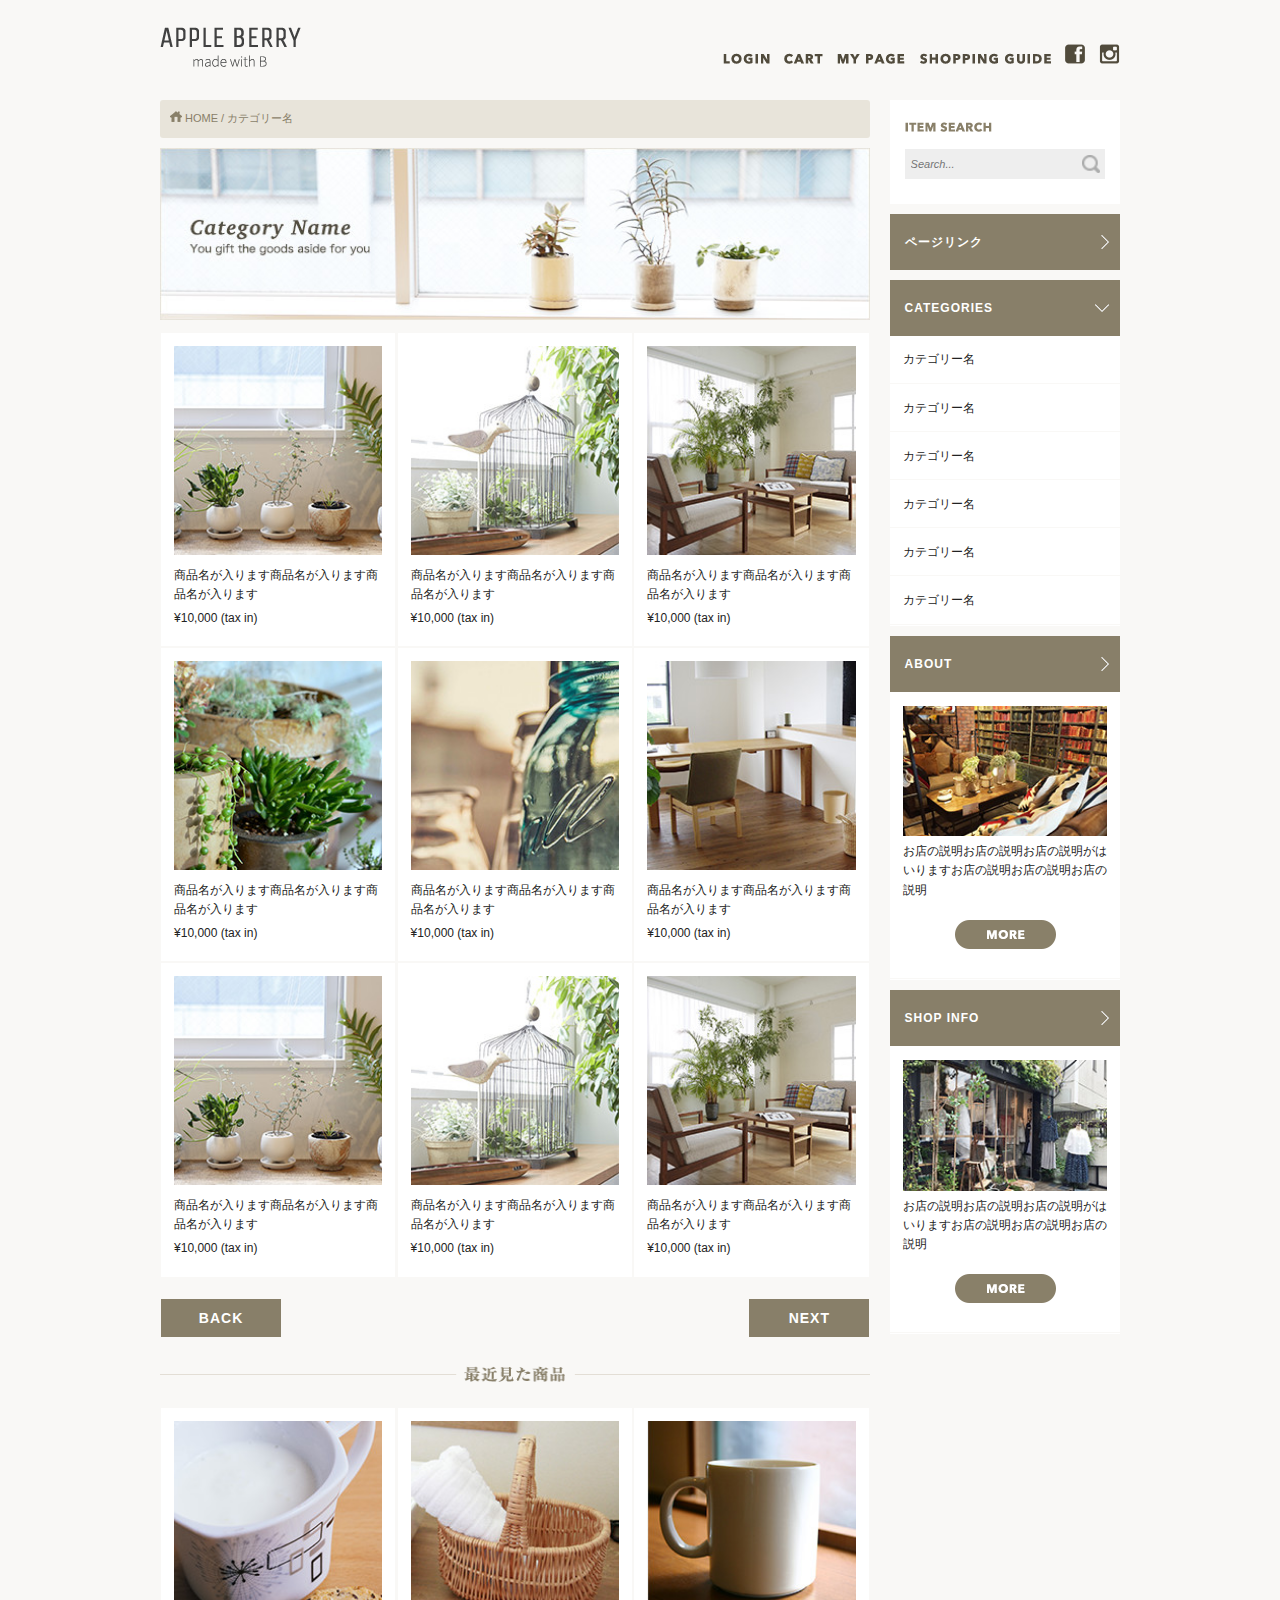
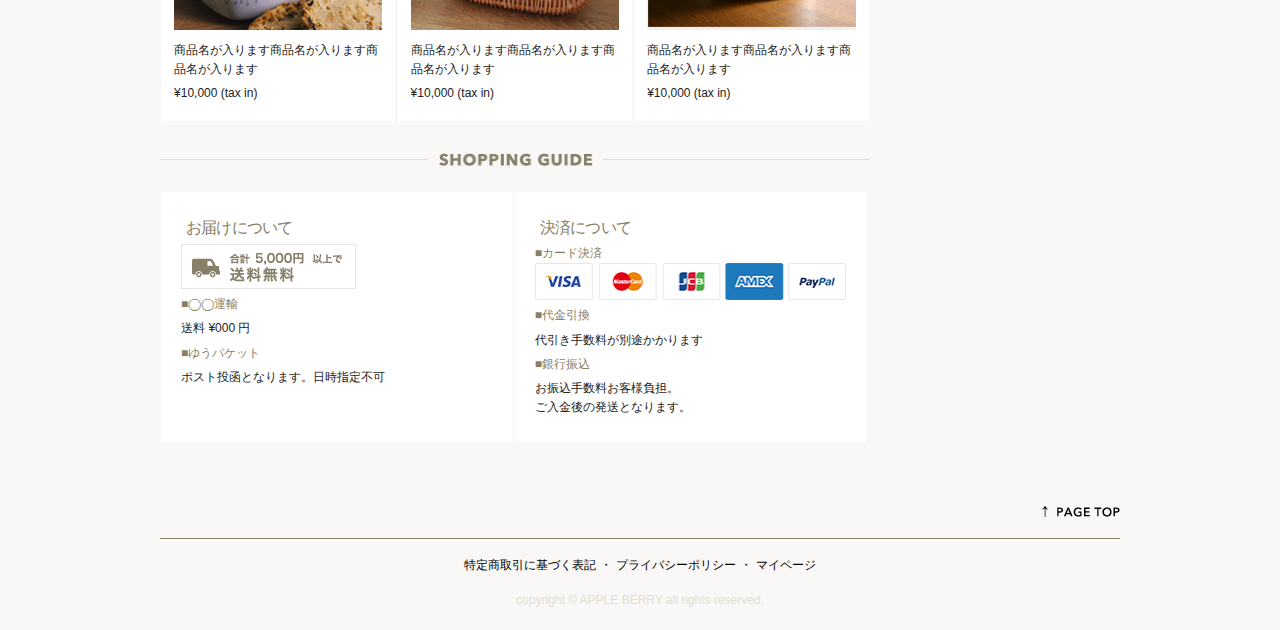
==== list.html @ 5401f638 "first commit" ====
<!DOCTYPE html>
<html>
    <head>
        <!-- Basic Page Needs
        –––––––––––––––––––––––––––––––––––––––––––––––––– -->
        <meta charset="UTF-8">
        <title>[list] ショッピングサイト</title>

        <!-- Mobile Specific Metas
        –––––––––––––––––––––––––––––––––––––––––––––––––– -->
          <meta name="viewport" content="width=device-width, initial-scale=1">
        
        <!-- CSS
        –––––––––––––––––––––––––––––––––––––––––––––––––– -->
        <link rel="stylesheet" href="css/normalize.css">
        <link rel="stylesheet" href="css/skeleton.css">
        <link rel="stylesheet" href="css/style.css">
        <link rel="stylesheet" href="css/sp_style.css" media="(max-width: 549px)"><!-- SP用のCSSをパッケージ化 -->
        <link rel="stylesheet" href="css/pc_style.css" media="print,screen and (min-width: 550px)"><!-- PC用のCSSをパッケージ化 -->
        <link rel="stylesheet" href="owlcarousel/assets/owl.carousel.min.css">
        <link rel="stylesheet" href="owlcarousel/assets/owl.theme.default.min.css">

        <!-- jQuery -->
        <script type="text/javascript" src="https://ajax.googleapis.com/ajax/libs/jquery/1.10.2/jquery.min.js"></script>
        <!-- Owl Carousel JS -->
        <script src="owlcarousel/owl.carousel.min.js"></script>
        
        <!-- Owl Carouselを動作させるために追加 -->
        <script src="test-carousel.js"></script>
        
    </head>
    <body>
    <header class="container style1">
        <div class="row">
            <h1 id="LOGO" class="four columns">
                <img src="images/top/logo.png" alt="sp_navi" srcset="images/top/logo@2x.png 2x" /></h1>
            
            <nav class="eight columns">
                
            <div id="sp_menu">
                <ul class="sp_menu_li">
                    <li><a href="#"><img src="images/top_sp/fb.png" alt="facebook" srcset="images/top_sp/fb@2x.png 2x" /></a></li>
                    <li><a href="#"><img src="images/top_sp/insta.png" alt="insta" srcset="images/top_sp/insta@2x.png 2x" /></a></li>
                    <li><div id="menu"><img src="images/top_sp/menu_icon.png" alt="menu_icon" srcset="images/top_sp/menu_icon@2x.png 2x" /></div>
                     </li>
                </ul>
                
                 <ul class="sp_menu_toggle">
                  <li class="sp_menu_t"><a href="">ログイン</a></li>
                  <li class="sp_menu_t"><a href="">カート</a></li>
                  <li class="sp_menu_t"><a href="">マイページ</a></li>
                  <li class="sp_menu_t sp_menu_t_l"><a href="">ショッピングガイド</a></li>
                 </ul>
            </div>


            <div id="pc_menu">
            <ul class="pc_menu_li">
                <li><span class="menu_txt"><a href="#"><img src="images/top/menu_login.png" alt="login"></a></span></li>
                <li><span class="menu_txt"><a href="#"><img src="images/top/menu_cart.png" alt="cart"></a></span></li>
                <li><span class="menu_txt"><a href="#"><img src="images/top/menu_mypage.png" alt="my page"></a></span></li>
                <li><span class="menu_txt"><a href="#"><img src="images/top/menu_guide.png" alt="guide"></a></span></li>
                <li><a href="#"><img src="images/top/facebook.png" alt="facebook"></a></li>
                <li><a href="#"><img src="images/top/insta.png" alt="insta"></a></li>
            </ul>
            </div>
            </nav>
        </div>
    </header>
        
    <main class="container">
        <section class="row">
            <div id="MAIN_FIELD" class="nine columns">
                <div id="pankuzu">
                    <img src="images/list/home_icon.png" alt="home_icon"> HOME / カテゴリー名
                </div>
                
               <div id="cate_image">
                    <img src="images/list/cate_image.jpg" class="u-full-width pc_side">
                    <img src="images/list/cate_image_sp.jpg" class="u-full-width sp_side">
                </div>

                <div id="ITEMS LIST">
                    <ul class="main_li">
                    <li>
                         <img src="images/top/item_01.jpg" class="u-full-width">
                         <div class="item_1">商品名が入ります商品名が入ります商品名が入ります</div>
                         <div class="item_2">¥10,000 (tax in)</div>
                    </li><li>
                         <img src="images/top/item_02.jpg" class="u-full-width">
                         <div class="item_1">商品名が入ります商品名が入ります商品名が入ります</div>
                         <div class="item_2">¥10,000 (tax in)</div>
                    </li><li>
                         <img src="images/top/item_03.jpg" class="u-full-width">
                         <div class="item_1">商品名が入ります商品名が入ります商品名が入ります</div>
                         <div class="item_2">¥10,000 (tax in)</div>
                     </li><li>
                         <img src="images/top/item_04.jpg" class="u-full-width">
                         <div class="item_1">商品名が入ります商品名が入ります商品名が入ります</div>
                         <div class="item_2">¥10,000 (tax in)</div>
                     </li><li>
                         <img src="images/top/item_05.jpg" class="u-full-width">
                         <div class="item_1">商品名が入ります商品名が入ります商品名が入ります</div>
                         <div class="item_2">¥10,000 (tax in)</div>
                     </li><li>
                         <img src="images/top/item_06.jpg" class="u-full-width">
                         <div class="item_1">商品名が入ります商品名が入ります商品名が入ります</div>
                         <div class="item_2">¥10,000 (tax in)</div>
                     </li><li>
                         <img src="images/top/item_01.jpg" class="u-full-width">
                         <div class="item_1">商品名が入ります商品名が入ります商品名が入ります</div>
                         <div class="item_2">¥10,000 (tax in)</div>
                    </li><li>
                         <img src="images/top/item_02.jpg" class="u-full-width">
                         <div class="item_1">商品名が入ります商品名が入ります商品名が入ります</div>
                         <div class="item_2">¥10,000 (tax in)</div>
                    </li><li>
                         <img src="images/top/item_03.jpg" class="u-full-width">
                         <div class="item_1">商品名が入ります商品名が入ります商品名が入ります</div>
                         <div class="item_2">¥10,000 (tax in)</div>
                     </li>
                     </ul>
                     
                     <ul class="next_box">
                         <li class="next_box0">BACK</li>
                         <li class="next_box0">NEXT</li>
                     </ul>
                </div>
                
                <div id="POPULAR_ITEMS">
                    <div class="sub_title">
                        <img src="images/list/recent_pro_pc.png" alt="recent_pro" class="u-full-width">
                    </div>
                    <div class="sub_title_sp">
                        <img src="images/list/title_recent_pro.png" alt="title_popular" srcset="images/list/title_recent_pro@2x.png 2x">
                    </div>
                    <ul class="guide_box0">
                    <li>
                         <img src="images/top/item_07.jpg" class="u-full-width">
                         <div class="item_1">商品名が入ります商品名が入ります商品名が入ります</div>
                         <div class="item_2">¥10,000 (tax in)</div>
                     </li><li>
                         <img src="images/top/item_08.jpg" class="u-full-width">
                         <div class="item_1">商品名が入ります商品名が入ります商品名が入ります</div>
                         <div class="item_2">¥10,000 (tax in)</div>
                     </li><li>
                         <img src="images/top/item_09.jpg" class="u-full-width">
                         <div class="item_1">商品名が入ります商品名が入ります商品名が入ります</div>
                         <div class="item_2">¥10,000 (tax in)</div>
                     </li>
                     </ul>
                </div>
            
                <div id="SHOPPING_GUIDE">
                    <div class="sub_title">
                        <img src="images/top/title_guide.png" alt="title_guide" class="u-full-width">
                    </div>
                    <div class="sub_title_sp">
                        <img src="images/top_sp/title_guide.png" alt="title_guide" srcset="images/top_sp/title_guide@2x.png 2x">
                    </div>
                    <ul class="guide_box1">
                        <li class="guide_box">
                             <h4>お届けについて</h4>
                             <img src="images/top/otodoke_banner.png" class="">
                             <div class="guide_1">■◯◯運輸</div>
                             <div class="item_1">送料 ¥000 円</div>
                             <div class="guide_1">■ゆうパケット</div>
                             <div class="item_1">ポスト投函となります。日時指定不可</div>
                        </li><li class="guide_box">
                             <h4>決済について</h4>
                             <div class="guide_1">■カード決済</div>
                             <img src="images/top/cards.png" class="u-full-width">
                             <div class="guide_1">■代金引換</div>
                             <div class="item_1">代引き手数料が別途かかります</div>
                             <div class="guide_1">■銀行振込</div>
                             <div class="item_1">お振込手数料お客様負担。<br>
                                ご入金後の発送となります。</div>
                        </li>
                    </ul>
                </div>

            </div>

            <div id="SUB_FIELD" class="three columns">
              <article id="SEARCH_ENGINE">
                <form action="#" method="post" name="search_engines">
                  <div class="pc_side"><img src="images/top/itemserch.png" alt="guide"></div>
                  <dl>
                    <dt><input type="search" id="SEARCH_TXT" placeholder="Search..." value="" name="search" size="30" maxlength="255"></dt>
                    <dd><input type="image" src="images/top/search_icon.png"></dd>
                  </dl>
                </form>
              </article>
              <article id="PAGE_LINK" class="sub_box link_box">
                  <h4>ページリンク</h4>
              </article>
              <article id="CATEGORIES" class="sub_box link_box link_box_a">
                  <h4>CATEGORIES</h4>
                  <ul>
                      <li>カテゴリー名</li>
                      <li>カテゴリー名</li>
                      <li>カテゴリー名</li>
                      <li>カテゴリー名</li>
                      <li>カテゴリー名</li>
                      <li>カテゴリー名</li>
                  </ul>
              </article>
              <article id="ABOUT" class="sub_box link_box">
                  <h4>ABOUT</h4>
                  <ul class="">
                      <li>
                         <img src="images/top/about_img.jpg" class="u-full-width pc_side">
                         <img src="images/top/about_img.jpg" width="49%" class="sp_side">
                         <div class="sub_box_right">お店の説明お店の説明お店の説明がはいりますお店の説明お店の説明お店の説明
                         <div class="more_b"><img src="images/top/more_btn.png"></div></div>
                      </li>
                  </ul>
              </article>
              <article id="SHOP_INFO" class="sub_box link_box">
                  <h4>SHOP INFO</h4>
                  <ul>
                      <li>
                         <img src="images/top/shopinfo_img.jpg" class="u-full-width pc_side">
                         <img src="images/top/shopinfo_img.jpg" width="49%" class="sp_side">
                         <div class="sub_box_right">お店の説明お店の説明お店の説明がはいりますお店の説明お店の説明お店の説明
                         <div class="more_b"><img src="images/top/more_btn.png"></div></div>
                      </li>
                  </ul>
              </article>
            
              <div>
                
              </div>

            </div>
            
            
  </section>
</main>


<footer class="container">
  <div id="page_top" class="row twelve columns">
    <a href="#"><img src="images/top/pagetop.png" alt="login"></a>
  </div>
  
  <div class="row twelve columns">
    <ul class="footer_list">
      <li><a href="#" title="特定商取引に基づく表記">特定商取引に基づく表記</a></li>
      <li>・</li>
      <li><a href="#" title="プライバシーポリシー">プライバシーポリシー</a></li>
      <li>・</li>
      <li><a href="#" title="マイページ">マイページ</a></li>
    </ul>

    <small class="twelve columns copyright">copyright &copy; APPLE BERRY all rights reserved.</small>
  </div>
</footer>

<script>
$(document).ready(function(){
  $("#menu").click(function(){
    $(".sp_menu_toggle").slideToggle();
  });
});
</script>

    </body>
</html>
---- css/skeleton.css ----
/*
* Skeleton V2.0.4
* Copyright 2014, Dave Gamache
* www.getskeleton.com
* Free to use under the MIT license.
* http://www.opensource.org/licenses/mit-license.php
* 12/29/2014
*/


/* Table of contents
––––––––––––––––––––––––––––––––––––––––––––––––––
- Grid
- Base Styles
- Typography
- Links
- Buttons
- Forms
- Lists
- Code
- Tables
- Spacing
- Utilities
- Clearing
- Media Queries
*/


/* Grid
–––––––––––––––––––––––––––––––––––––––––––––––––– */
.container {
  position: relative;
  width: 100%;
  max-width: 960px;
  margin: 0 auto;
  padding: 0 20px;
  box-sizing: border-box; }
.column,
.columns {
  width: 100%;
  float: left;
  box-sizing: border-box; }

/* For devices larger than 400px */
@media (min-width: 400px) {
  .container {
    width: 85%;
    padding: 0; }
}

/* For devices larger than 550px */
@media (min-width: 550px) {
  .container {
    width: 80%; }
  .column,
  .columns {
    margin-left: 4%; }
  .column:first-child,
  .columns:first-child {
    margin-left: 0; }

  .one.column,
  .one.columns                    { width: 4.66666666667%; }
  .two.columns                    { width: 13.3333333333%; }
  .three.columns                  { width: 22%;            }
  .four.columns                   { width: 30.6666666667%; }
  .five.columns                   { width: 39.3333333333%; }
  .six.columns                    { width: 48%;            }
  .seven.columns                  { width: 56.6666666667%; }
  .eight.columns                  { width: 65.3333333333%; }
  .nine.columns                   { width: 74.0%;          }
  .ten.columns                    { width: 82.6666666667%; }
  .eleven.columns                 { width: 91.3333333333%; }
  .twelve.columns                 { width: 100%; margin-left: 0; }

  .one-third.column               { width: 30.6666666667%; }
  .two-thirds.column              { width: 65.3333333333%; }

  .one-half.column                { width: 48%; }

  /* Offsets */
  .offset-by-one.column,
  .offset-by-one.columns          { margin-left: 8.66666666667%; }
  .offset-by-two.column,
  .offset-by-two.columns          { margin-left: 17.3333333333%; }
  .offset-by-three.column,
  .offset-by-three.columns        { margin-left: 26%;            }
  .offset-by-four.column,
  .offset-by-four.columns         { margin-left: 34.6666666667%; }
  .offset-by-five.column,
  .offset-by-five.columns         { margin-left: 43.3333333333%; }
  .offset-by-six.column,
  .offset-by-six.columns          { margin-left: 52%;            }
  .offset-by-seven.column,
  .offset-by-seven.columns        { margin-left: 60.6666666667%; }
  .offset-by-eight.column,
  .offset-by-eight.columns        { margin-left: 69.3333333333%; }
  .offset-by-nine.column,
  .offset-by-nine.columns         { margin-left: 78.0%;          }
  .offset-by-ten.column,
  .offset-by-ten.columns          { margin-left: 86.6666666667%; }
  .offset-by-eleven.column,
  .offset-by-eleven.columns       { margin-left: 95.3333333333%; }

  .offset-by-one-third.column,
  .offset-by-one-third.columns    { margin-left: 34.6666666667%; }
  .offset-by-two-thirds.column,
  .offset-by-two-thirds.columns   { margin-left: 69.3333333333%; }

  .offset-by-one-half.column,
  .offset-by-one-half.columns     { margin-left: 52%; }

}


/* Base Styles
–––––––––––––––––––––––––––––––––––––––––––––––––– */
/* NOTE
html is set to 62.5% so that all the REM measurements throughout Skeleton
are based on 10px sizing. So basically 1.5rem = 15px :) */
html {
  font-size: 62.5%; }
body {
  font-size: 1.5em; /* currently ems cause chrome bug misinterpreting rems on body element */
  line-height: 1.6;
  font-weight: 400;
  font-family: "Raleway", "HelveticaNeue", "Helvetica Neue", Helvetica, Arial, sans-serif;
  color: #222; }


/* Typography
–––––––––––––––––––––––––––––––––––––––––––––––––– */
h1, h2, h3, h4, h5, h6 {
  margin-top: 0;
  margin-bottom: 2rem;
  font-weight: 300; }
h1 { font-size: 4.0rem; line-height: 1.2;  letter-spacing: -.1rem;}
h2 { font-size: 3.6rem; line-height: 1.25; letter-spacing: -.1rem; }
h3 { font-size: 3.0rem; line-height: 1.3;  letter-spacing: -.1rem; }
h4 { font-size: 2.4rem; line-height: 1.35; letter-spacing: -.08rem; }
h5 { font-size: 1.8rem; line-height: 1.5;  letter-spacing: -.05rem; }
h6 { font-size: 1.5rem; line-height: 1.6;  letter-spacing: 0; }

/* Larger than phablet */
@media (min-width: 550px) {
  h1 { font-size: 5.0rem; }
  h2 { font-size: 4.2rem; }
  h3 { font-size: 3.6rem; }
  h4 { font-size: 3.0rem; }
  h5 { font-size: 2.4rem; }
  h6 { font-size: 1.5rem; }
}

p {
  margin-top: 0; }


/* Links
–––––––––––––––––––––––––––––––––––––––––––––––––– */
a {
  color: #1EAEDB; }
a:hover {
  color: #0FA0CE; }


/* Buttons
–––––––––––––––––––––––––––––––––––––––––––––––––– */
.button,
button,
input[type="submit"],
input[type="reset"],
input[type="button"] {
  display: inline-block;
  height: 38px;
  padding: 0 30px;
  color: #555;
  text-align: center;
  font-size: 11px;
  font-weight: 600;
  line-height: 38px;
  letter-spacing: .1rem;
  text-transform: uppercase;
  text-decoration: none;
  white-space: nowrap;
  background-color: transparent;
  border-radius: 4px;
  border: 1px solid #bbb;
  cursor: pointer;
  box-sizing: border-box; }
.button:hover,
button:hover,
input[type="submit"]:hover,
input[type="reset"]:hover,
input[type="button"]:hover,
.button:focus,
button:focus,
input[type="submit"]:focus,
input[type="reset"]:focus,
input[type="button"]:focus {
  color: #333;
  border-color: #888;
  outline: 0; }
.button.button-primary,
button.button-primary,
input[type="submit"].button-primary,
input[type="reset"].button-primary,
input[type="button"].button-primary {
  color: #FFF;
  background-color: #33C3F0;
  border-color: #33C3F0; }
.button.button-primary:hover,
button.button-primary:hover,
input[type="submit"].button-primary:hover,
input[type="reset"].button-primary:hover,
input[type="button"].button-primary:hover,
.button.button-primary:focus,
button.button-primary:focus,
input[type="submit"].button-primary:focus,
input[type="reset"].button-primary:focus,
input[type="button"].button-primary:focus {
  color: #FFF;
  background-color: #1EAEDB;
  border-color: #1EAEDB; }


/* Forms
–––––––––––––––––––––––––––––––––––––––––––––––––– */
input[type="email"],
input[type="number"],
input[type="search"],
input[type="text"],
input[type="tel"],
input[type="url"],
input[type="password"],
textarea,
select {
  height: 38px;
  padding: 6px 10px; /* The 6px vertically centers text on FF, ignored by Webkit */
  background-color: #fff;
  border: 1px solid #D1D1D1;
  border-radius: 4px;
  box-shadow: none;
  box-sizing: border-box; }
/* Removes awkward default styles on some inputs for iOS */
input[type="email"],
input[type="number"],
input[type="search"],
input[type="text"],
input[type="tel"],
input[type="url"],
input[type="password"],
textarea {
  -webkit-appearance: none;
     -moz-appearance: none;
          appearance: none; }
textarea {
  min-height: 65px;
  padding-top: 6px;
  padding-bottom: 6px; }
input[type="email"]:focus,
input[type="number"]:focus,
input[type="search"]:focus,
input[type="text"]:focus,
input[type="tel"]:focus,
input[type="url"]:focus,
input[type="password"]:focus,
textarea:focus,
select:focus {
  border: 1px solid #33C3F0;
  outline: 0; }
label,
legend {
  display: block;
  margin-bottom: .5rem;
  font-weight: 600; }
fieldset {
  padding: 0;
  border-width: 0; }
input[type="checkbox"],
input[type="radio"] {
  display: inline; }
label > .label-body {
  display: inline-block;
  margin-left: .5rem;
  font-weight: normal; }


/* Lists
–––––––––––––––––––––––––––––––––––––––––––––––––– */
ul {
  list-style: circle inside; }
ol {
  list-style: decimal inside; }
ol, ul {
  padding-left: 0;
  margin-top: 0; }
ul ul,
ul ol,
ol ol,
ol ul {
  margin: 1.5rem 0 1.5rem 3rem;
  font-size: 90%; }
li {
  margin-bottom: 1rem; }


/* Code
–––––––––––––––––––––––––––––––––––––––––––––––––– */
code {
  padding: .2rem .5rem;
  margin: 0 .2rem;
  font-size: 90%;
  white-space: nowrap;
  background: #F1F1F1;
  border: 1px solid #E1E1E1;
  border-radius: 4px; }
pre > code {
  display: block;
  padding: 1rem 1.5rem;
  white-space: pre; }


/* Tables
–––––––––––––––––––––––––––––––––––––––––––––––––– */
th,
td {
  padding: 12px 15px;
  text-align: left;
  border-bottom: 1px solid #E1E1E1; }
th:first-child,
td:first-child {
  padding-left: 0; }
th:last-child,
td:last-child {
  padding-right: 0; }


/* Spacing
–––––––––––––––––––––––––––––––––––––––––––––––––– */
button,
.button {
  margin-bottom: 1rem; }
input,
textarea,
select,
fieldset {
  margin-bottom: 1.5rem; }
pre,
blockquote,
dl,
figure,
table,
p,
ul,
ol,
form {
  margin-bottom: 2.5rem; }


/* Utilities
–––––––––––––––––––––––––––––––––––––––––––––––––– */
.u-full-width {
  width: 100%;
  box-sizing: border-box; }
.u-max-full-width {
  max-width: 100%;
  box-sizing: border-box; }
.u-pull-right {
  float: right; }
.u-pull-left {
  float: left; }


/* Misc
–––––––––––––––––––––––––––––––––––––––––––––––––– */
hr {
  margin-top: 3rem;
  margin-bottom: 3.5rem;
  border-width: 0;
  border-top: 1px solid #E1E1E1; }


/* Clearing
–––––––––––––––––––––––––––––––––––––––––––––––––– */

/* Self Clearing Goodness */
.container:after,
.row:after,
.u-cf {
  content: "";
  display: table;
  clear: both; }


/* Media Queries
–––––––––––––––––––––––––––––––––––––––––––––––––– */
/*
Note: The best way to structure the use of media queries is to create the queries
near the relevant code. For example, if you wanted to change the styles for buttons
on small devices, paste the mobile query code up in the buttons section and style it
there.
*/


/* Larger than mobile */
@media (min-width: 400px) {}

/* Larger than phablet (also point when grid becomes active) */
@media (min-width: 550px) {}

/* Larger than tablet */
@media (min-width: 750px) {}

/* Larger than desktop */
@media (min-width: 1000px) {}

/* Larger than Desktop HD */
@media (min-width: 1200px) {}
---- css/style.css ----
html {
  font-size: 62.5%;
}

body {
  background: #f9f8f6;
  margin: auto;
}



form,h1,h2,h3,h4,dl,dt,dd,ul,li{
	margin:0; padding:0;
}


/* SUB BOXに関する設定 */
.sub_box,#SEARCH_ENGINE{
	margin-bottom:10px;
	background:#fff;
}

/* 検索エンジン部分 */
#SEARCH_ENGINE{
	padding:15px;
}
input[type="search"]{
  border-radius: 0px;
	margin:10px auto;
	padding:3px 15% 3px 3%;
	width:82%;
	height:24px;
	border:none;
	background:#eee;
	font-size:1.1rem;
	font-style: italic;
	position:relative; /* 入力部分の上に検索ボタンを置くため */
	z-index:0; /* 入力部分の上に検索ボタンを置くため：重ね順を定義 */
	-webkit-appearance: textfield;
	-moz-box-sizing: content-box;
	-webkit-box-sizing: content-box;
	box-sizing: content-box;
	border:none;
}
input[type="image"]{
	float:right;
	margin:-34px 5px 0 0;
	position:relative; /* 入力部分の上に検索ボタンを置くため */
	z-index:100; /* 入力部分の上に検索ボタンを置くため：重ね順を定義 */
	height:18px;
}



.link_box h4{
	background:#887f69;
	color:#fff;
	font-size:1.2rem;
	padding:20px 15px;
	font-weight:bold;
	letter-spacing: 1px;
}

.link_box h4{
	background:#887f69 url(../images/top/next_icon.png) no-repeat 95% center;
}

.link_box_a h4{
	background:#887f69 url(../images/top/down_icon.png) no-repeat 95% center;
}


.link_box ul{
  margin: 0;
}

.link_box li{
	list-style: none;
	border-bottom:1px solid #f9f8f6;
  width: 100%;
}

.about_box ul{
  margin: 0;
}

.about_box li{
  box-sizing: border-box;
	list-style: none;
	border-bottom:1px solid #f9f8f6;
  width: 100%;
  padding: 12px;
}

.guide_box0{
	display:flex;
  flex-wrap: wrap;
}


.guide_box{
  padding: 20px;
  width:49.5%;
	font-size:1.2rem;
  }

.guide_box h4 {
  padding: 5px;
	font-size:1.6rem;
  color: #887f69;
    }

.guide_1{
  color: #887f69;
  }

#pankuzu{
  background-color: #e8e4da;
  margin-bottom: 10px;
  padding: 10px;
	font-size:1.1rem;
  color: #887f69;
  border-radius: 3px; 
}

#cate_image{
	margin-bottom: 5px;
}


.next_box {
	display:flex;
  justify-content: space-between;
}

.next_box0{
	background-color: #887f69;
	color: #fff;
	padding: 8px 0;
	width: 120px;
	text-align: center;
	font-size: 1.4rem;
	font-weight:bold;
	letter-spacing: 1px;
}

#products_box{
	background: #fff;
	margin-bottom:30px;
}

#products_id {
    font-weight: normal;
    font-size: 1.0rem;
    color: #a6a6a6;
}

#products_name{
	padding:0 0 30px;
	margin-bottom:20px;
	font-size:1.4rem;
	font-weight:bold;
	border-bottom: 1px solid #e2ddd4;
}
#products_id{
	font-weight:normal;
	font-size:1.1rem;
	color: #b0b0b0;
}

#display_box{
	margin-bottom: 20px;
	padding-bottom:20px;
	border-bottom:1px solid #e2ddd4;
}
#display_box img{
	width:100%;
	display:block;
}
#list_img li img{
	border:1px solid #fff;
	border-top:none;
}

#cart_box h3 {
    font-size: 1.5rem;
    font-weight: bold;
    color: #8a8168;
    padding-top: 20px;
}

#cart_box table {
    margin-top: 20px;
    width: 100%;
}

#cart_box table, #cart_box tr, #cart_box th, #cart_box td {
    border: 1px solid #e2ddd4;
}

#cart_box th, #cart_box td {
    padding: 10px 0;
    text-align: center;
}

#cart_box th {
    font-size: 1.2rem;
    color: #998669;
    font-weight: normal;
    background: #f9f9f5;
}


#price_data {
    border-top: 1px solid #e2ddd4;
    border-bottom: 1px solid #e2ddd4;
}

#products_details {
	margin-top: 30px;
}

#products_details h2{
    font-size: 1.5rem;
    font-weight: bold;
    color: #8a8168;
	border-bottom:1px solid #8a8168;
	padding: 10px 0;
}

#products_details h3{
    font-size: 1.5rem;
    font-weight: bold;
    color: #8a8168;
	padding: 20px 0;
}

#products_details p{
    font-size: 1.4rem;
}

#products_details table {
    margin-top: 20px;
    width: 100%;
}

#products_details table, #products_details tr, #products_details th, #products_details td {
    border: 1px solid #e2ddd4;
}

#products_details th, #products_details td {
    padding: 10px 0;
    text-align: center;
    font-size: 1.2rem;
    color: #998669;
}

#products_details th {
	width: 30%;
    font-weight: normal;
    background: #f9f9f5;
}

.form_wrap h3 {
    width: 35%;
}

.form_wrap h3, .form_wrap div {
    display: inline-block;
    padding: 10px 0 0;
    margin-bottom: 10px;
}

.form_wrap div {
    width: 62%;
    white-space: nowrap;
}

.price_text1{
    font-size: 1.4rem;
    font-style: italic;
    color: #e80f66;
}

.price_text2{
    font-size: 2.2rem;
    font-style: italic;
    color: #e80f66;
}

.price_text3{
    font-size: 1.4rem;
    padding-left: 1px;
}


#quantity_data {
    margin-bottom: -15px;
}

#quantity_data h3{
    font-size: 1.5rem;
    font-weight: bold;
    color: #8a8168;
	padding: 20px 0;
}


.clearfix::after {
    content: '';
    display: block;
    clear: both;
}

input{
	margin: 0;
}
---- css/sp_style.css ----
header {
	padding:20px 0 0 !important;
	text-align: center;
}

#sp_menu {
  display: block;
}

#pc_menu {
  display: none;
}
header .sp_menu_li {
}

header li.menu_txt a {
  display: inline-block;
  line-height: 40px;
}


header ul {
  padding: 10px 0 0;
	text-align: center;
}

header li {
  display: inline-block;
  margin: 20px 0 0 10px;
}

header li {
  vertical-align: bottom;
}

#menu {
  cursor: pointer;
}

.sp_menu_toggle {
  background: #ff6d77;
  padding: 15px;
  display: none;
}

.sp_menu_t {
    width: 100%;
    margin: 5px 0;
    font-size:1.5rem;
    text-align: left;
    border-bottom: 1px solid #fff;
    padding-bottom: 10px;
}

.sp_menu_t_l {
    border-bottom: none;
}


.sp_menu_t a {
    text-decoration: none;
    color: #fff
}


footer {
  margin: 0 auto;
  text-align: center;
  line-height: 20px;
}

footer a {
  color: #000;
  text-decoration: none;
  font-size: 1.2rem;
}

footer a:hover {
  color: #b0b0b0;
}

footer .copyright {
  color: #e2ddd4;  
  margin-bottom: 20px;
}

footer .footer_list{
  padding: 20px 0 10px;
  margin: 0;
}

footer #page_top {
  text-align: center;
  border-bottom: 1px solid #887f69;
  padding-bottom: 15px;
}

footer ui{
}

footer li{
	display:inline-block;
	font-size:1.2rem;
}

.container {
    padding: 0 10px;
}

main ul{
  margin: 10px 0 20px 0 ;
}

main li{
  box-sizing: border-box;
	display:inline-block;
	font-size:1.1rem;
	background:#fff;
  margin: 1px 0.2%;
  padding: 10px;
  width:49% ;
}

.main_li_products{
  margin: 0 0.35%;
  padding: 0;
  width:19.3% ;
}

.sub_title{
  display:none;
  }

.sub_title_sp{
  text-align: center;
    padding: 0;
}

.sub_title_sp0{
  padding-top: 20px;  
}


.link_box h4{
	padding:15px;
}

.item_1{
  margin: 3px 0 10px 0;
  }

.item_2{
  margin: 3px 0 0 0;
  }

.more_b{
	margin:20px auto 10px;
	text-align: left;
}

.guide_box{
  padding: 20px;
	font-size:1.1rem;
  width:100% ;
  }

.guide_1{
	margin: 5px 0;
}

.sub_box_right {
  width: 48%;
  display: inline-block;
  vertical-align: top;
  padding: 0 0 0 5px;
} 



#cart_box h3 {
  margin-top: -15px;
}

#cart_box1 {
  border-bottom: 1px solid #e2ddd4;
  padding-bottom: 5px;
}

#products_box {
  margin : 10px 0 0 0;
  padding: 20px 10px 10px 10px;
}

#products_id {
    display: block;
    padding: 5px 0 0 0;
    margin-bottom: -10px;
}


#add_to_cart {
    width: 225px;
  margin: 10px auto 0;
}

#products_details {
    margin-top: 10px;
}

.cart_box1 {
    border-top: 1px solid #e2ddd4;
}

#products_details td {
    text-align: left;
    padding: 10px;
}

input[type="text"] {
    max-width: 140px;
}

.pc_side{
  display: none;
}
---- css/pc_style.css ----
header {
	padding:20px 0 0 !important;

}

.style1{
  margin-bottom: 20px;
}

.three.columns{
  width: 24%; 
  margin-left: 2%;
  }

#sp_menu {
  display: none;
}

#pc_menu {
  display: block;
}
header .pc_menu_li {
  margin: 0;
  padding: 0;
}
header li.menu_txt a {
  display: inline-block;
  line-height: 40px;
}


header ul {
  float: right;
  padding: 10px 0 0;
}

header li {
  display: inline-block;
  margin: 20px 0 0 10px;
}

header li, header li * {
  vertical-align: bottom;
}


footer {
  margin: 0 auto;
  text-align: center;
  line-height: 20px;
}

footer a {
  color: #000;
  text-decoration: none;
  font-size: 1.2rem;
}

footer a:hover {
  color: #b0b0b0;
}

footer .copyright {
  color: #e2ddd4;  
  margin-bottom: 20px;
}

footer .footer_list{
  padding: 15px;
  margin: 0;
}

footer #page_top {
  text-align: right;
  border-bottom: 1px solid #887f69;
  padding-bottom: 15px;
}

footer ui{
    margin: 0;
}

footer li{
	display:inline-block;
	font-size:1.2rem;
}

main ul{
  margin: 0 0 20px 0 ;
}

main li{
  box-sizing: border-box;
	display:inline-block;
	font-size:1.2rem;
	background:#fff;
  margin: 1px 0.15%;
  padding: 13px;
  width:33% ;
}

#NEW_ITEMS{
  margin: 0;
}

#POPULAR_ITEMS{
  margin: 0;
  }

/* 
#SUB_FIELD{
  margin-left: 20px;
} 
*/

.sub_title{
  padding: 8px 0 17px 0 ;
  }

.sub_title_sp{
  display: none;
}

.item_1{
  margin: 5px 0;
  }

.item_2{
  margin: 5px 0;
  }

.more_b{
	margin:20px auto 10px;
	text-align: center;
}

.guide_box1{
	display:flex;
}

.guide_box{
  padding: 20px;
  width:49.5%;
	font-size:1.2rem;
  margin-bottom: 40px;
}

.sp_side{
  display: none;
}



#products_box {
  margin-top: 10px;
    padding: 40px 5%;
}


#products_id{
	float:right;
  padding-top: 5px;
}

#display_img{
	width:71.4%;
	float:left;
}
#display_img img{
	border-right:1px solid #fff;
}
#list_img{
	width:28.5%;
	float:right;
}

#list_img li{
	width:49.7%;
	float:left;
	padding: 0 0 0 5px;
}


#cart_box1 {
    float: left;
    width: 55%;
}
.cart_box0 {
    border-bottom: 1px solid #e2ddd4;
    padding-bottom: 3px;
}

.cart_box3 {
    border-top: 1px solid #e2ddd4;
    margin-bottom: 10px;
    padding-top: 3px;
}


#add_to_cart {
    width: 225px;
    float: right;
}

input[type="text"] {
  max-width: 150px;
}
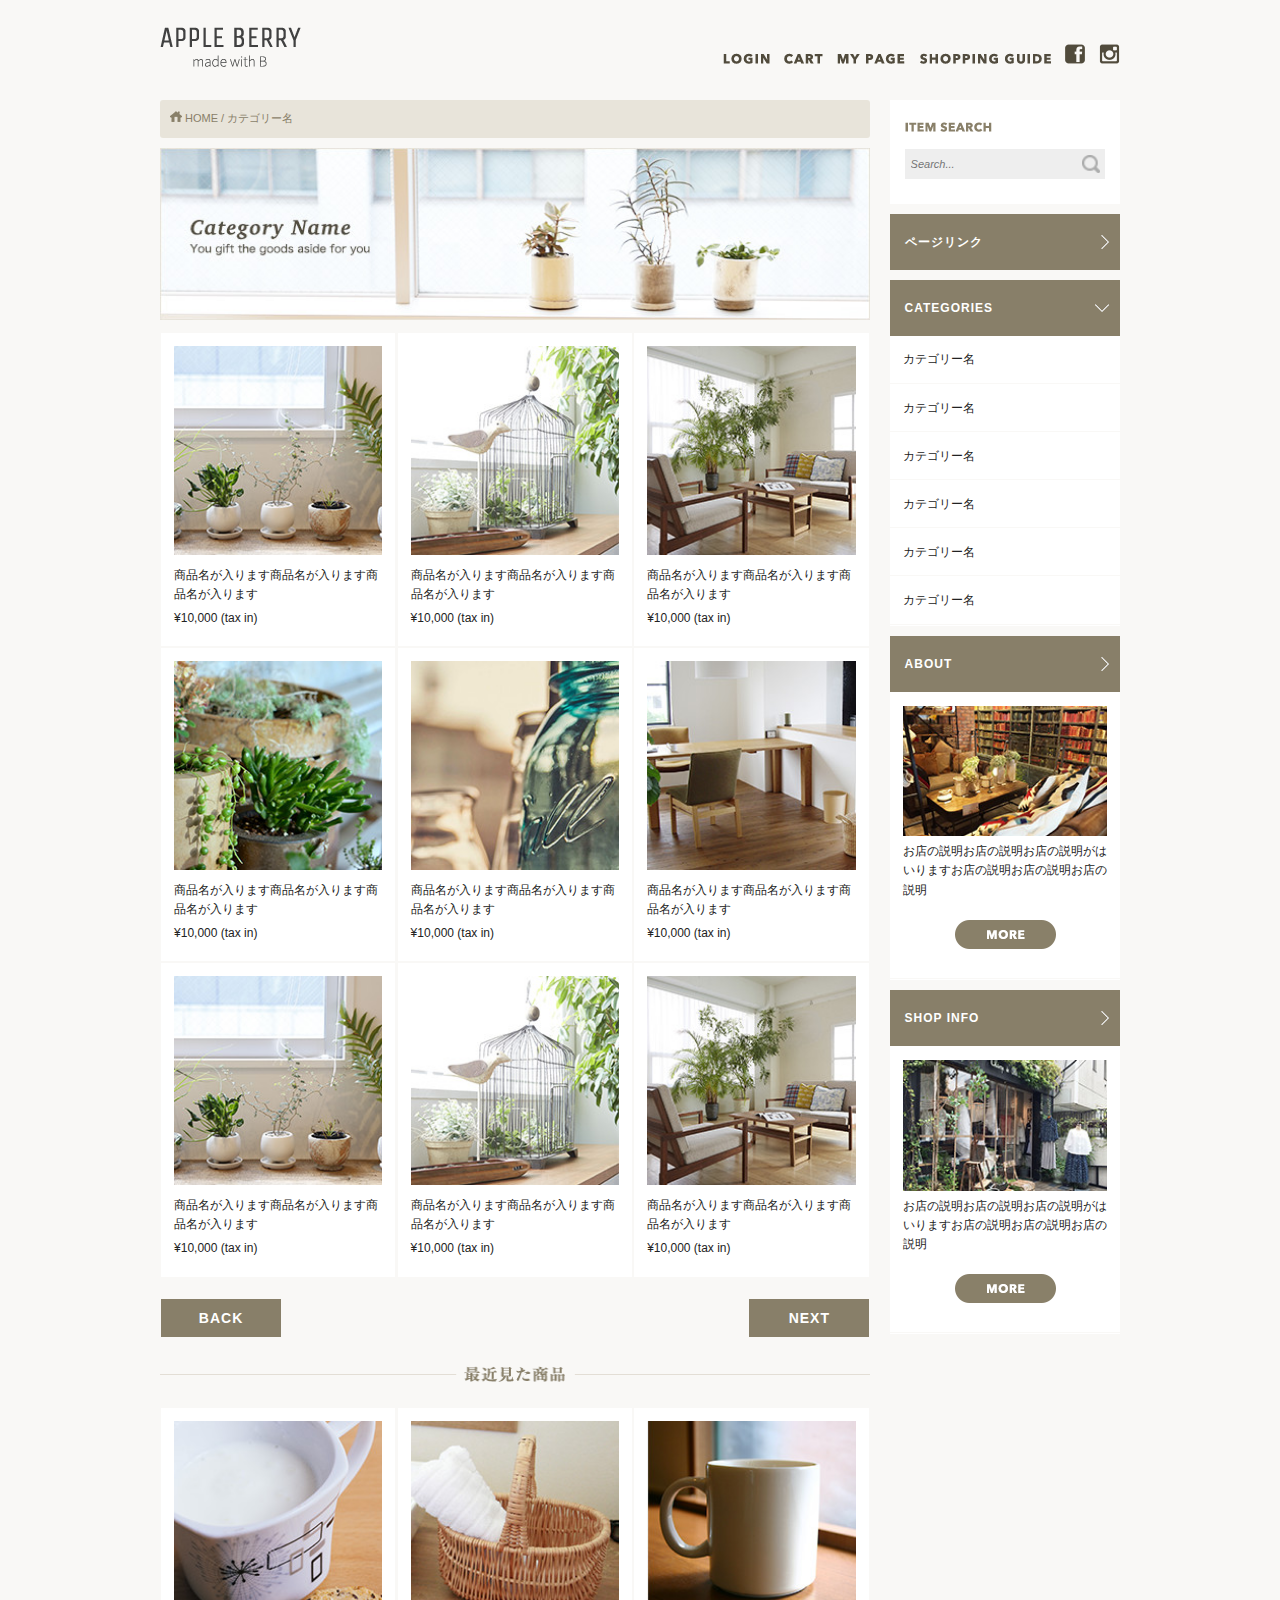
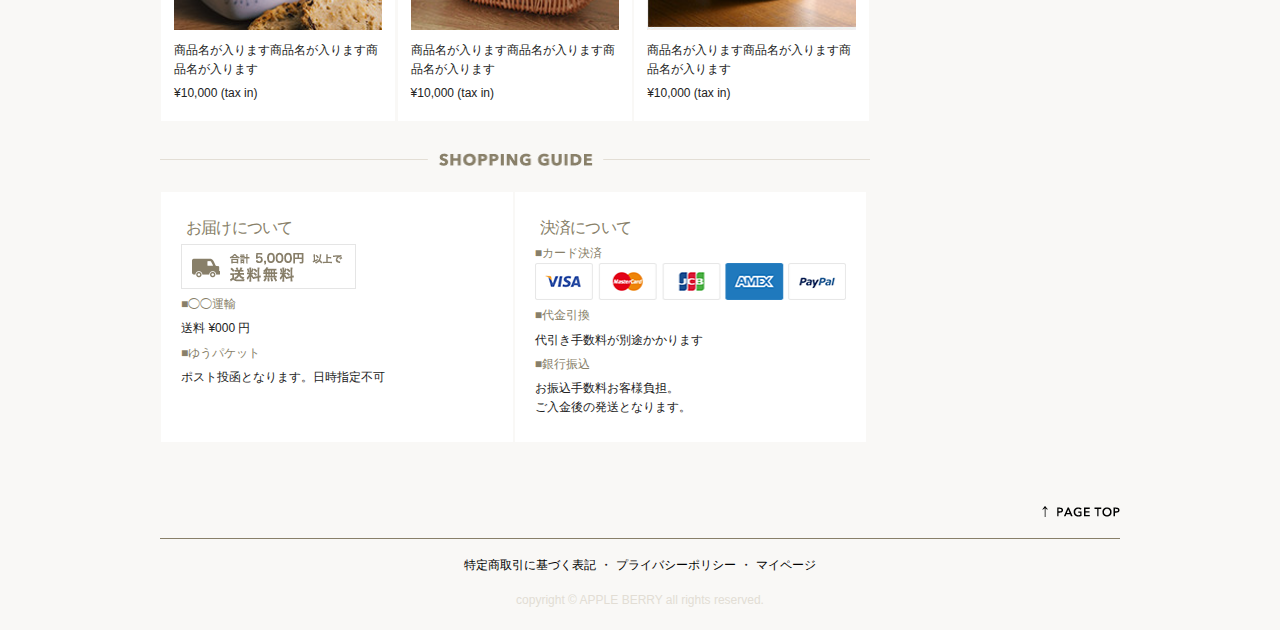
==== commit 632dbd61: "2nd commit" ====
--- a/list.html
+++ b/list.html
@@ -1,5 +1,5 @@
 <!DOCTYPE html>
-<html>
+<html lang="ja">
     <head>
         <!-- Basic Page Needs
         –––––––––––––––––––––––––––––––––––––––––––––––––– -->
@@ -21,7 +21,7 @@
         <link rel="stylesheet" href="owlcarousel/assets/owl.theme.default.min.css">
 
         <!-- jQuery -->
-        <script type="text/javascript" src="https://ajax.googleapis.com/ajax/libs/jquery/1.10.2/jquery.min.js"></script>
+        <script src="https://ajax.googleapis.com/ajax/libs/jquery/1.10.2/jquery.min.js"></script>
         <!-- Owl Carousel JS -->
         <script src="owlcarousel/owl.carousel.min.js"></script>
         
@@ -76,46 +76,46 @@
                 </div>
                 
                <div id="cate_image">
-                    <img src="images/list/cate_image.jpg" class="u-full-width pc_side">
-                    <img src="images/list/cate_image_sp.jpg" class="u-full-width sp_side">
-                </div>
-
-                <div id="ITEMS LIST">
+                    <img src="images/list/cate_image.jpg" alt="" class="u-full-width pc_side">
+                    <img src="images/list/cate_image_sp.jpg" alt="" class="u-full-width sp_side">
+                </div>
+
+                <div id="ITEMS_LIST">
                     <ul class="main_li">
                     <li>
-                         <img src="images/top/item_01.jpg" class="u-full-width">
-                         <div class="item_1">商品名が入ります商品名が入ります商品名が入ります</div>
-                         <div class="item_2">¥10,000 (tax in)</div>
-                    </li><li>
-                         <img src="images/top/item_02.jpg" class="u-full-width">
-                         <div class="item_1">商品名が入ります商品名が入ります商品名が入ります</div>
-                         <div class="item_2">¥10,000 (tax in)</div>
-                    </li><li>
-                         <img src="images/top/item_03.jpg" class="u-full-width">
-                         <div class="item_1">商品名が入ります商品名が入ります商品名が入ります</div>
-                         <div class="item_2">¥10,000 (tax in)</div>
-                     </li><li>
-                         <img src="images/top/item_04.jpg" class="u-full-width">
-                         <div class="item_1">商品名が入ります商品名が入ります商品名が入ります</div>
-                         <div class="item_2">¥10,000 (tax in)</div>
-                     </li><li>
-                         <img src="images/top/item_05.jpg" class="u-full-width">
-                         <div class="item_1">商品名が入ります商品名が入ります商品名が入ります</div>
-                         <div class="item_2">¥10,000 (tax in)</div>
-                     </li><li>
-                         <img src="images/top/item_06.jpg" class="u-full-width">
-                         <div class="item_1">商品名が入ります商品名が入ります商品名が入ります</div>
-                         <div class="item_2">¥10,000 (tax in)</div>
-                     </li><li>
-                         <img src="images/top/item_01.jpg" class="u-full-width">
-                         <div class="item_1">商品名が入ります商品名が入ります商品名が入ります</div>
-                         <div class="item_2">¥10,000 (tax in)</div>
-                    </li><li>
-                         <img src="images/top/item_02.jpg" class="u-full-width">
-                         <div class="item_1">商品名が入ります商品名が入ります商品名が入ります</div>
-                         <div class="item_2">¥10,000 (tax in)</div>
-                    </li><li>
-                         <img src="images/top/item_03.jpg" class="u-full-width">
+                         <img src="images/top/item_01.jpg" alt="" class="u-full-width">
+                         <div class="item_1">商品名が入ります商品名が入ります商品名が入ります</div>
+                         <div class="item_2">¥10,000 (tax in)</div>
+                    </li><li>
+                         <img src="images/top/item_02.jpg" alt="" class="u-full-width">
+                         <div class="item_1">商品名が入ります商品名が入ります商品名が入ります</div>
+                         <div class="item_2">¥10,000 (tax in)</div>
+                    </li><li>
+                         <img src="images/top/item_03.jpg" alt="item" class="u-full-width">
+                         <div class="item_1">商品名が入ります商品名が入ります商品名が入ります</div>
+                         <div class="item_2">¥10,000 (tax in)</div>
+                     </li><li>
+                         <img src="images/top/item_04.jpg" alt="item" class="u-full-width">
+                         <div class="item_1">商品名が入ります商品名が入ります商品名が入ります</div>
+                         <div class="item_2">¥10,000 (tax in)</div>
+                     </li><li>
+                         <img src="images/top/item_05.jpg" alt="item" class="u-full-width">
+                         <div class="item_1">商品名が入ります商品名が入ります商品名が入ります</div>
+                         <div class="item_2">¥10,000 (tax in)</div>
+                     </li><li>
+                         <img src="images/top/item_06.jpg" alt="item" class="u-full-width">
+                         <div class="item_1">商品名が入ります商品名が入ります商品名が入ります</div>
+                         <div class="item_2">¥10,000 (tax in)</div>
+                     </li><li>
+                         <img src="images/top/item_01.jpg" alt="item" class="u-full-width">
+                         <div class="item_1">商品名が入ります商品名が入ります商品名が入ります</div>
+                         <div class="item_2">¥10,000 (tax in)</div>
+                    </li><li>
+                         <img src="images/top/item_02.jpg" alt="item" class="u-full-width">
+                         <div class="item_1">商品名が入ります商品名が入ります商品名が入ります</div>
+                         <div class="item_2">¥10,000 (tax in)</div>
+                    </li><li>
+                         <img src="images/top/item_03.jpg" alt="item" class="u-full-width">
                          <div class="item_1">商品名が入ります商品名が入ります商品名が入ります</div>
                          <div class="item_2">¥10,000 (tax in)</div>
                      </li>
@@ -136,15 +136,15 @@
                     </div>
                     <ul class="guide_box0">
                     <li>
-                         <img src="images/top/item_07.jpg" class="u-full-width">
-                         <div class="item_1">商品名が入ります商品名が入ります商品名が入ります</div>
-                         <div class="item_2">¥10,000 (tax in)</div>
-                     </li><li>
-                         <img src="images/top/item_08.jpg" class="u-full-width">
-                         <div class="item_1">商品名が入ります商品名が入ります商品名が入ります</div>
-                         <div class="item_2">¥10,000 (tax in)</div>
-                     </li><li>
-                         <img src="images/top/item_09.jpg" class="u-full-width">
+                         <img src="images/top/item_07.jpg" alt="item" class="u-full-width">
+                         <div class="item_1">商品名が入ります商品名が入ります商品名が入ります</div>
+                         <div class="item_2">¥10,000 (tax in)</div>
+                     </li><li>
+                         <img src="images/top/item_08.jpg" alt="item" class="u-full-width">
+                         <div class="item_1">商品名が入ります商品名が入ります商品名が入ります</div>
+                         <div class="item_2">¥10,000 (tax in)</div>
+                     </li><li>
+                         <img src="images/top/item_09.jpg" alt="item" class="u-full-width">
                          <div class="item_1">商品名が入ります商品名が入ります商品名が入ります</div>
                          <div class="item_2">¥10,000 (tax in)</div>
                      </li>
@@ -161,7 +161,7 @@
                     <ul class="guide_box1">
                         <li class="guide_box">
                              <h4>お届けについて</h4>
-                             <img src="images/top/otodoke_banner.png" class="">
+                             <img src="images/top/otodoke_banner.png" alt="" class="">
                              <div class="guide_1">■◯◯運輸</div>
                              <div class="item_1">送料 ¥000 円</div>
                              <div class="guide_1">■ゆうパケット</div>
@@ -169,7 +169,7 @@
                         </li><li class="guide_box">
                              <h4>決済について</h4>
                              <div class="guide_1">■カード決済</div>
-                             <img src="images/top/cards.png" class="u-full-width">
+                             <img src="images/top/cards.png" alt="" class="u-full-width">
                              <div class="guide_1">■代金引換</div>
                              <div class="item_1">代引き手数料が別途かかります</div>
                              <div class="guide_1">■銀行振込</div>
@@ -182,15 +182,15 @@
             </div>
 
             <div id="SUB_FIELD" class="three columns">
-              <article id="SEARCH_ENGINE">
+              <div id="SEARCH_ENGINE">
                 <form action="#" method="post" name="search_engines">
                   <div class="pc_side"><img src="images/top/itemserch.png" alt="guide"></div>
                   <dl>
                     <dt><input type="search" id="SEARCH_TXT" placeholder="Search..." value="" name="search" size="30" maxlength="255"></dt>
-                    <dd><input type="image" src="images/top/search_icon.png"></dd>
+                    <dd><input type="image" src="images/top/search_icon.png" alt="search_icon"></dd>
                   </dl>
                 </form>
-              </article>
+              </div>
               <article id="PAGE_LINK" class="sub_box link_box">
                   <h4>ページリンク</h4>
               </article>
@@ -209,10 +209,10 @@
                   <h4>ABOUT</h4>
                   <ul class="">
                       <li>
-                         <img src="images/top/about_img.jpg" class="u-full-width pc_side">
-                         <img src="images/top/about_img.jpg" width="49%" class="sp_side">
+                         <img src="images/top/about_img.jpg" alt="" class="u-full-width pc_side">
+                         <img src="images/top/about_img.jpg" alt="" class="sp_side sub_field_img">
                          <div class="sub_box_right">お店の説明お店の説明お店の説明がはいりますお店の説明お店の説明お店の説明
-                         <div class="more_b"><img src="images/top/more_btn.png"></div></div>
+                         <div class="more_b"><img src="images/top/more_btn.png" alt=""></div></div>
                       </li>
                   </ul>
               </article>
@@ -220,10 +220,10 @@
                   <h4>SHOP INFO</h4>
                   <ul>
                       <li>
-                         <img src="images/top/shopinfo_img.jpg" class="u-full-width pc_side">
-                         <img src="images/top/shopinfo_img.jpg" width="49%" class="sp_side">
+                         <img src="images/top/shopinfo_img.jpg" alt="" class="u-full-width pc_side">
+                         <img src="images/top/shopinfo_img.jpg" alt="" class="sp_side sub_field_img">
                          <div class="sub_box_right">お店の説明お店の説明お店の説明がはいりますお店の説明お店の説明お店の説明
-                         <div class="more_b"><img src="images/top/more_btn.png"></div></div>
+                         <div class="more_b"><img src="images/top/more_btn.png" alt=""></div></div>
                       </li>
                   </ul>
               </article>
--- a/css/sp_style.css
+++ b/css/sp_style.css
@@ -176,7 +176,9 @@
   padding: 0 0 0 5px;
 } 
 
-
+.sub_field_img{
+  width:49% ;
+}
 
 #cart_box h3 {
   margin-top: -15px;
